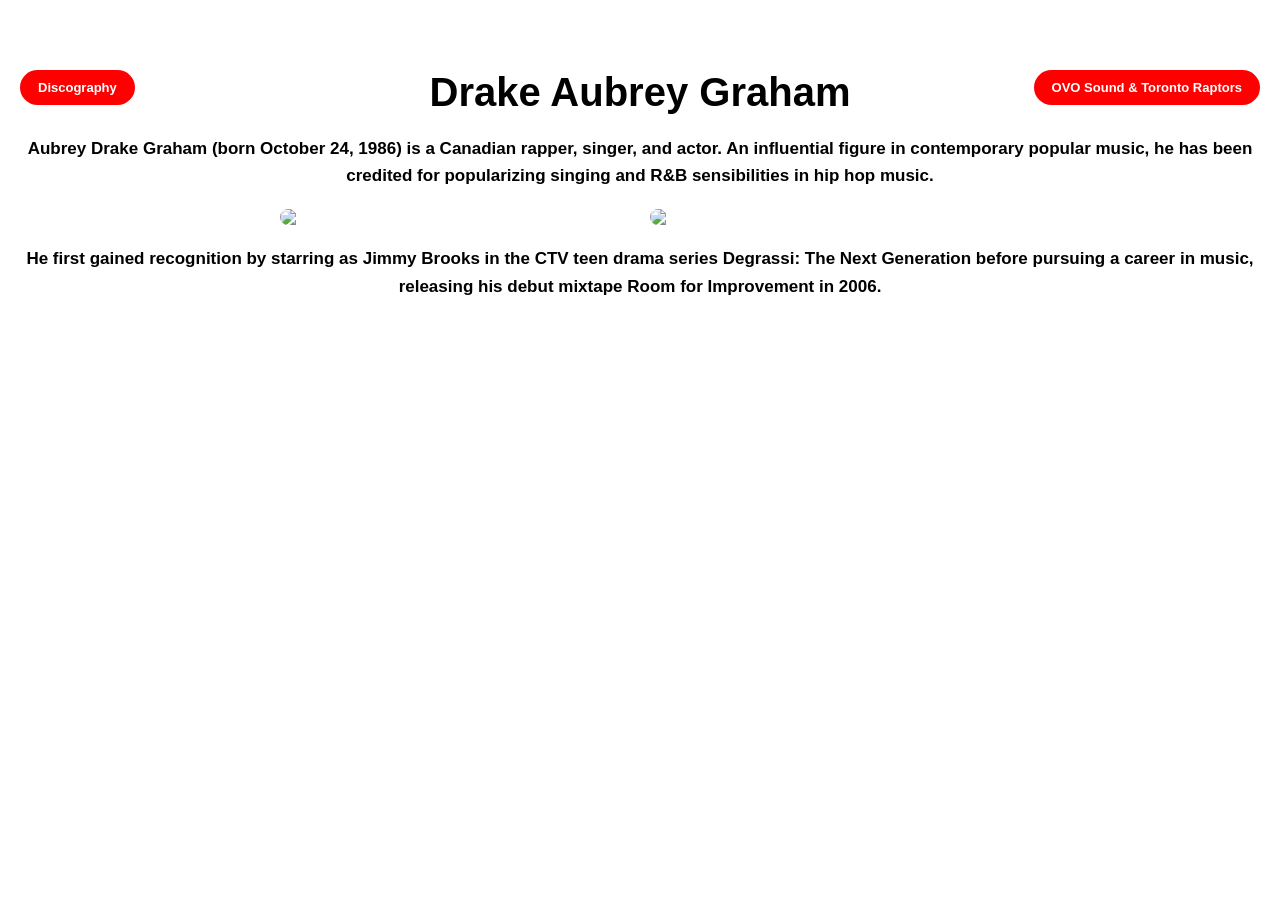
==== index.html @ f25aa52e "Add files via upload" ====
<!DOCTYPE html>
<html>
<head>
    <title>Homepage</title>

    <script type="text/javascript" id="cookiebanner" src="https://cdn.jsdelivr.net/gh/dobarkod/cookie-banner@1.2.2/dist/cookiebanner.min.js"></script>

    <link href="style.css" rel="stylesheet">
</head>
<body>

    <nav class="nav-top">
        <a href="discografy.html">Discography</a>  
        <a href="abouthim.html">OVO Sound & Toronto Raptors</a>
    </nav>

    <h1>Drake Aubrey Graham</h1>

    <p class="center-text">Aubrey Drake Graham (born October 24, 1986) is a Canadian rapper, singer, and actor. An influential figure in contemporary popular music, he has been credited for popularizing singing and R&B sensibilities in hip hop music.</p>
    <div class="img-box">
    <img src="immagini/drake-1.jpg" class="img-page"></img>
    <img src="https://static.wikia.nocookie.net/drake/images/0/06/Drake_2025.jpg/revision/latest/scale-to-width-down/1000?cb=20250909224005" class="img-page"></img>
    </div>
    <p class="center-text">He first gained recognition by starring as Jimmy Brooks in the CTV teen drama series Degrassi: The Next Generation before pursuing a career in music, releasing his debut mixtape Room for Improvement in 2006.</p>
</body>
</html>
---- style.css ----
body {
    font-family: Arial, sans-serif;
    margin: 20px;
    padding-top: 50px; 
}

.nav-top {
    position: relative;
    display: flex;
    justify-content: space-between;
    align-items: center;
}

.nav-top a {
    display: inline-block;
    background-color:red;       
    color: #ffffff;                 
    text-decoration: none;        
    font-size: 13px;
    font-weight: bold;
    padding: 10px 18px;            
    border-radius: 20px;         
}

h1 {
    font-size: 40px;
    text-align: center;
    color: black;
    margin-top: -35px;
    margin-bottom: 20px;
}
h2 {
    text-align: center;
    font-size: 40px;
    color:goldenrod;
}

.img-box {
    display: flex;       
    justify-content: center;
    gap: 20px;              
    margin: 20px 0;       
}
.center-text {
    text-align: center;
}

.img-page {
    width: 45%;
    max-width: 350px;
    height: auto;
    object-fit: cover;
    border-radius: 8px;
}
.logo-link {
    position: absolute;
    top: 15px;
    left: 15px;
}

.logo-img {
    width: 100px;       
    height: auto;
    display: block;
}
.diamonds {
    width: 350px;
    height: auto;
    display: block;       
    margin: 20px auto;   
}
p {
    font-size: 17px;        
    line-height: 1.6;        
    font-weight: bold;     
    font-style: normal;     
}
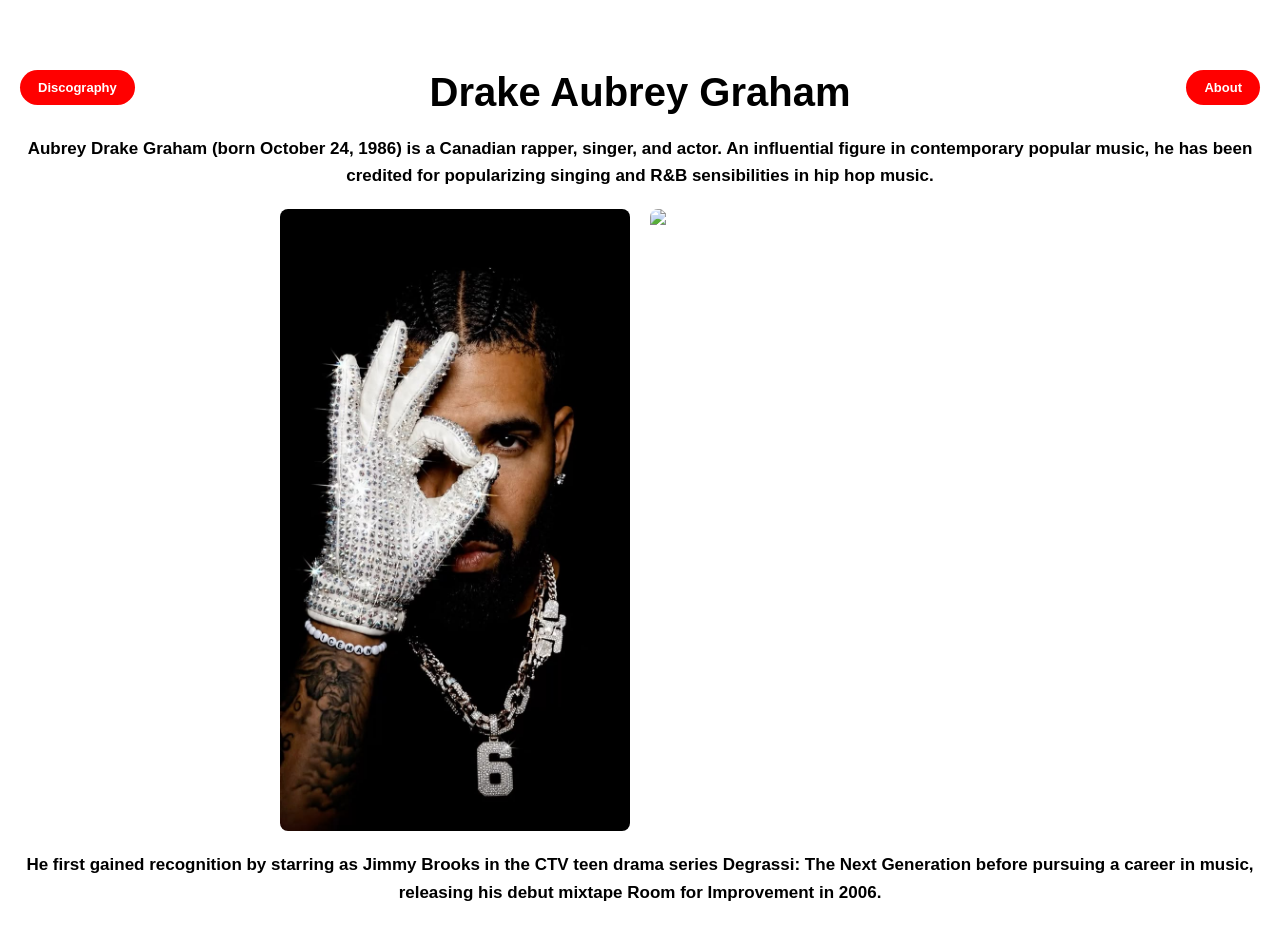
==== commit ea29bb3a: "Update index.html" ====
--- a/index.html
+++ b/index.html
@@ -10,8 +10,8 @@
 <body>
 
     <nav class="nav-top">
-        <a href="discografy.html">Discography</a>  
-        <a href="abouthim.html">OVO Sound & Toronto Raptors</a>
+        <a href="discography.html">Discography</a>  
+        <a href="about.html">About</a>
     </nav>
 
     <h1>Drake Aubrey Graham</h1>
@@ -23,4 +23,4 @@
     </div>
     <p class="center-text">He first gained recognition by starring as Jimmy Brooks in the CTV teen drama series Degrassi: The Next Generation before pursuing a career in music, releasing his debut mixtape Room for Improvement in 2006.</p>
 </body>
-</html>+</html>
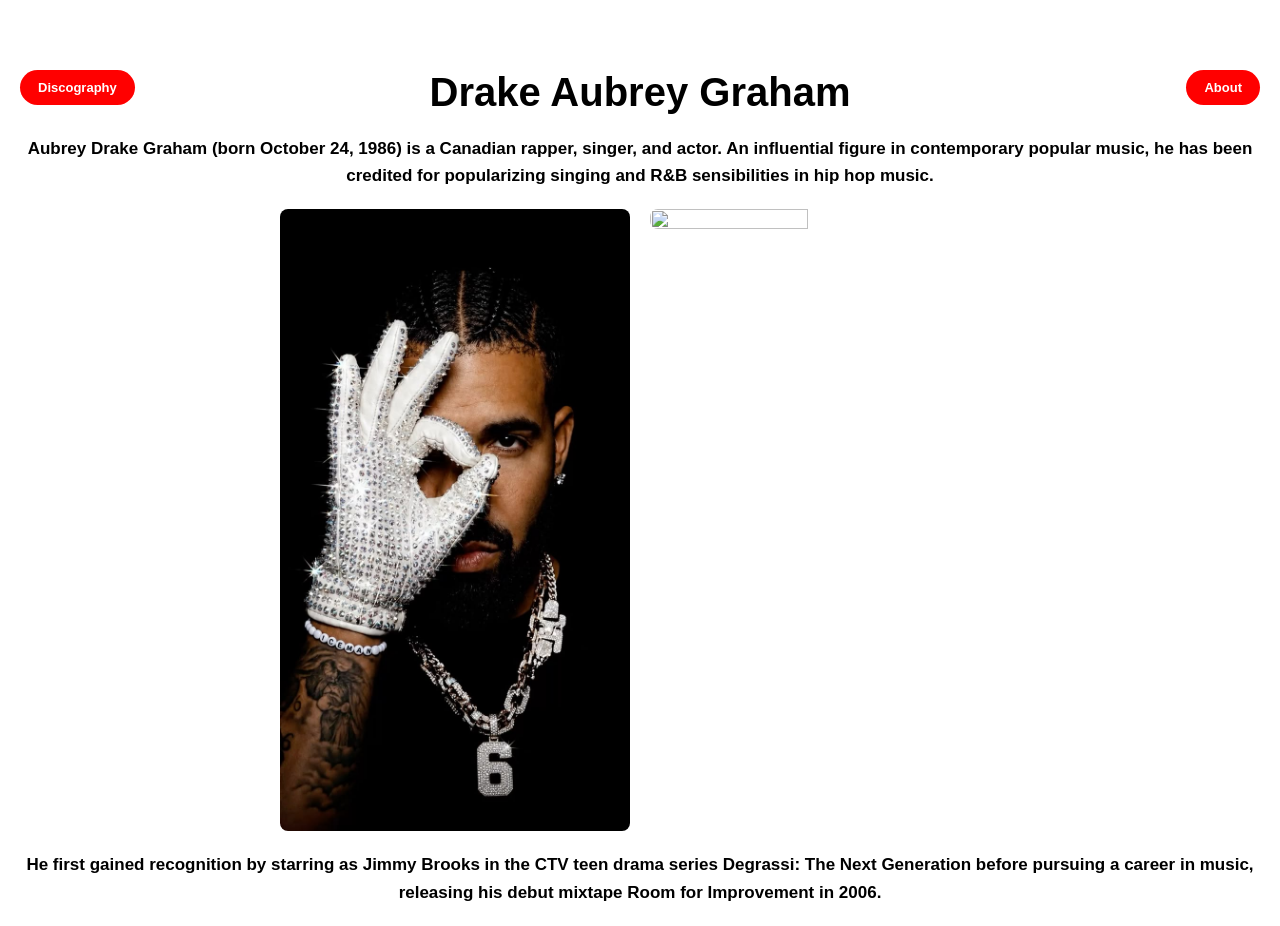
==== commit 09a25055: "Update index.html" ====
--- a/index.html
+++ b/index.html
@@ -1,4 +1,3 @@
-<!DOCTYPE html>
 <html>
 <head>
     <title>Homepage</title>
